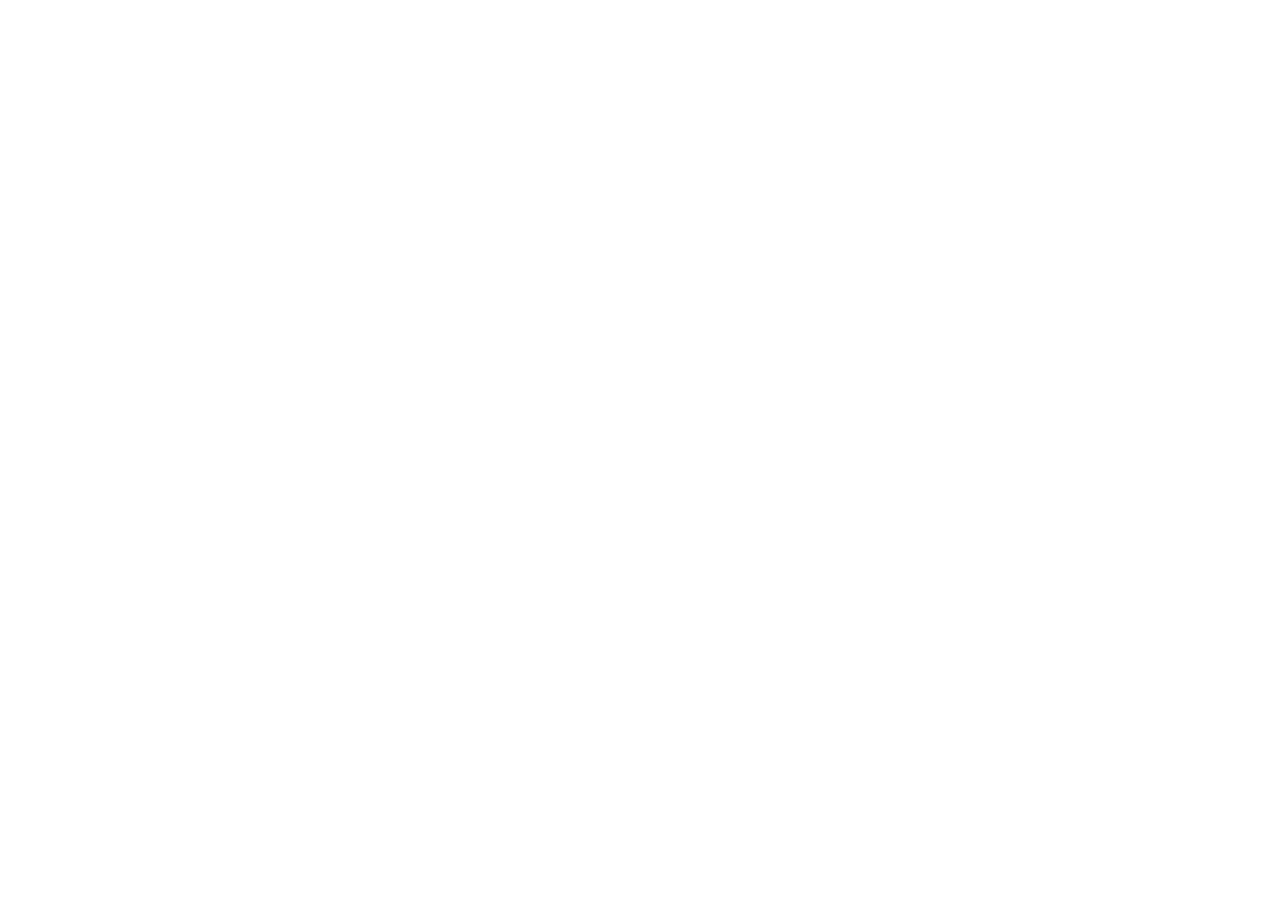
==== glocascioRaceHTML.html @ 315565ef "updates" ====
<!DOCTYPE html>

<html>

  <head>
    <link rel="stylesheet" type="text/css" href="https://raw.githubusercontent.com/glocascio/GLocascioRaceWebpage/master/glocascioRaceCSS.css"> 
    <title></title>
  </head>

  <body>

    <header>
    </header>

    <footer>
    </footer>

    <script type="text/javascript" src="https://github.com/glocascio/GLocascioRaceWebpage/blob/master/glocascioRaceJS.js"></script>
  </body>
</html>
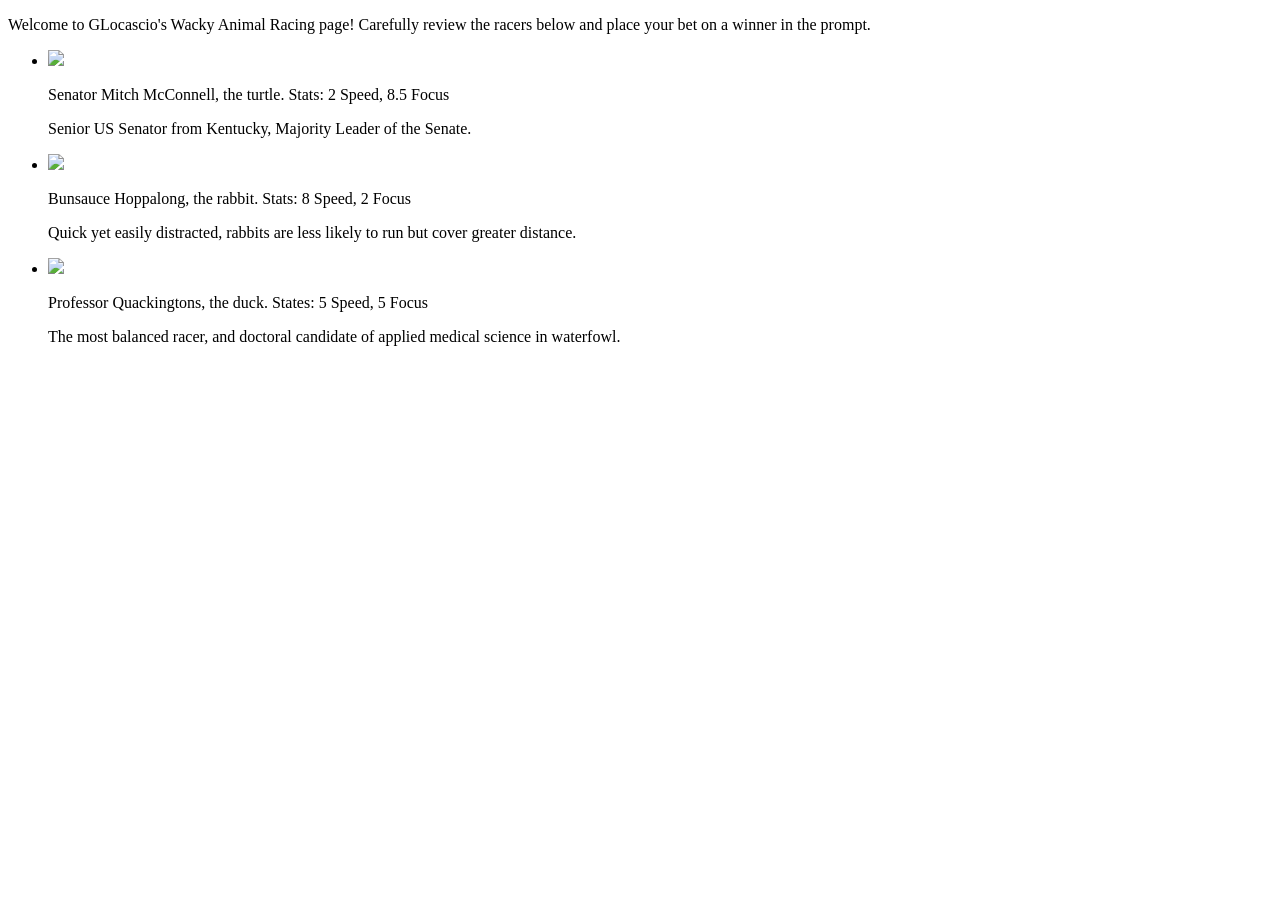
==== commit c9a21e33: "adding images" ====
--- a/glocascioRaceHTML.html
+++ b/glocascioRaceHTML.html
@@ -4,13 +4,36 @@
 
   <head>
     <link rel="stylesheet" type="text/css" href="https://raw.githubusercontent.com/glocascio/GLocascioRaceWebpage/master/glocascioRaceCSS.css"> 
-    <title></title>
+    <title><h1>Welcome to Wacky Animal Racing!</h1></title>
   </head>
 
   <body>
 
     <header>
+      <p>Welcome to GLocascio's Wacky Animal Racing page! Carefully review the racers below and place your bet on a winner in the prompt.</p>
     </header>
+
+    <ul>
+
+      <li>
+        <img src="https://speaker7.files.wordpress.com/2012/02/mitchmconnell.jpg">
+        <p>Senator Mitch McConnell, the turtle. Stats: 2 Speed, 8.5 Focus</p>
+        <p>Senior US Senator from Kentucky, Majority Leader of the Senate.</p>
+      </li>
+
+      <li>
+        <img src="http://www.mintlawvets.co.uk/images/Rabbit.jpg">
+        <p>Bunsauce Hoppalong, the rabbit. Stats: 8 Speed, 2 Focus</p>
+        <p>Quick yet easily distracted, rabbits are less likely to run but cover greater distance.</p>
+      </li>
+
+      <li>
+        <img src="http://kindersay.com/files/images/duck.png">
+        <p>Professor Quackingtons, the duck. States: 5 Speed, 5 Focus</p>
+        <p>The most balanced racer, and doctoral candidate of applied medical science in waterfowl.</p>
+      </li>
+
+    </ul>
 
     <footer>
     </footer>
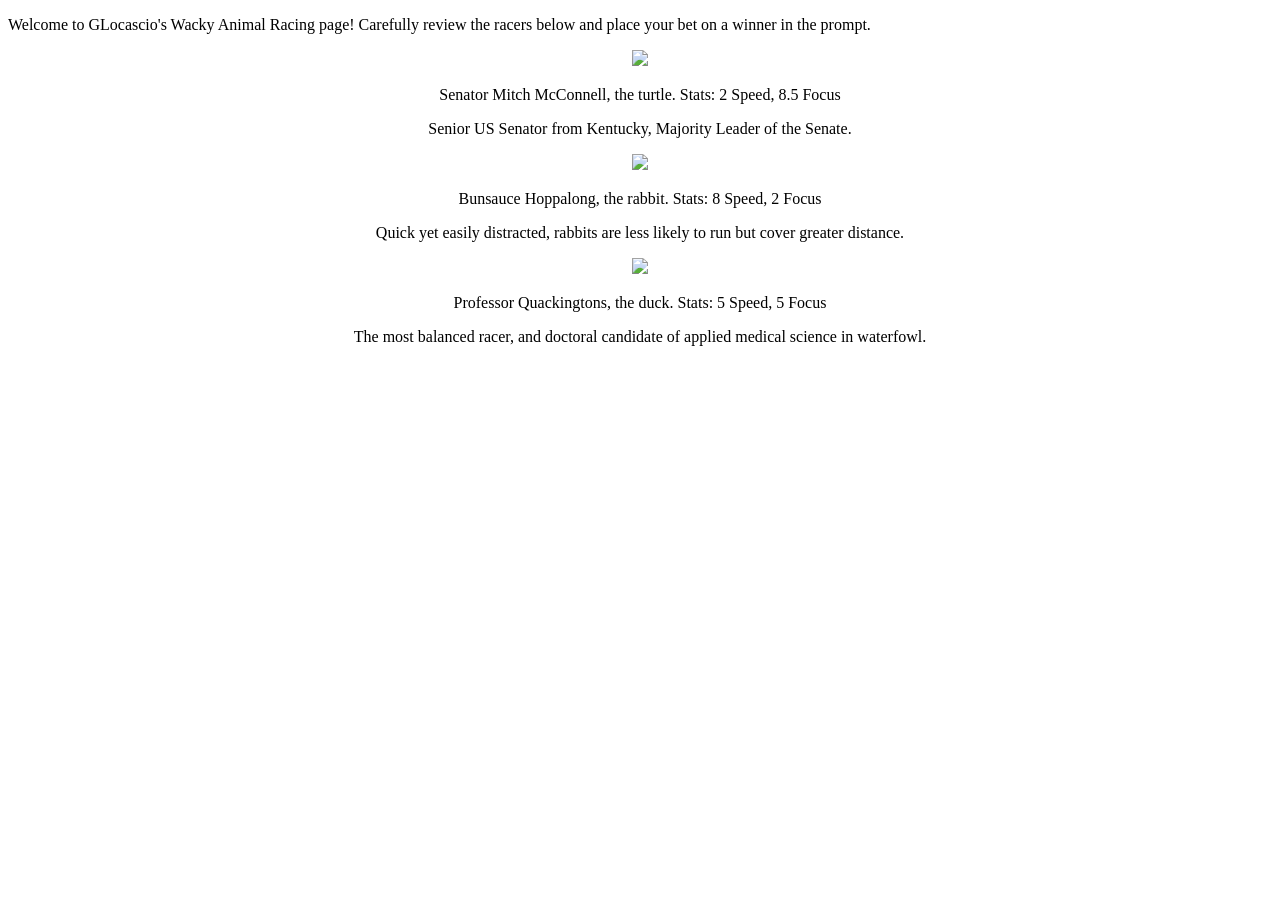
==== commit 2926fbdf: "files linked" ====
--- a/glocascioRaceHTML.html
+++ b/glocascioRaceHTML.html
@@ -3,7 +3,7 @@
 <html>
 
   <head>
-    <link rel="stylesheet" type="text/css" href="https://raw.githubusercontent.com/glocascio/GLocascioRaceWebpage/master/glocascioRaceCSS.css"> 
+    <link rel="stylesheet" type="text/css" href="glocascioRaceCSS.css"> 
     <title><h1>Welcome to Wacky Animal Racing!</h1></title>
   </head>
 
@@ -29,7 +29,7 @@
 
       <li>
         <img src="http://kindersay.com/files/images/duck.png">
-        <p>Professor Quackingtons, the duck. States: 5 Speed, 5 Focus</p>
+        <p>Professor Quackingtons, the duck. Stats: 5 Speed, 5 Focus</p>
         <p>The most balanced racer, and doctoral candidate of applied medical science in waterfowl.</p>
       </li>
 
@@ -38,6 +38,6 @@
     <footer>
     </footer>
 
-    <script type="text/javascript" src="https://github.com/glocascio/GLocascioRaceWebpage/blob/master/glocascioRaceJS.js"></script>
+    <script type="text/javascript" src="glocascioRaceJS.js"></script>
   </body>
 </html>
--- a/glocascioRaceCSS.css
+++ b/glocascioRaceCSS.css
@@ -0,0 +1,6 @@
+ul {
+  margin: 0;
+  padding: 0;
+  display: inline;
+  text-align: center;
+}
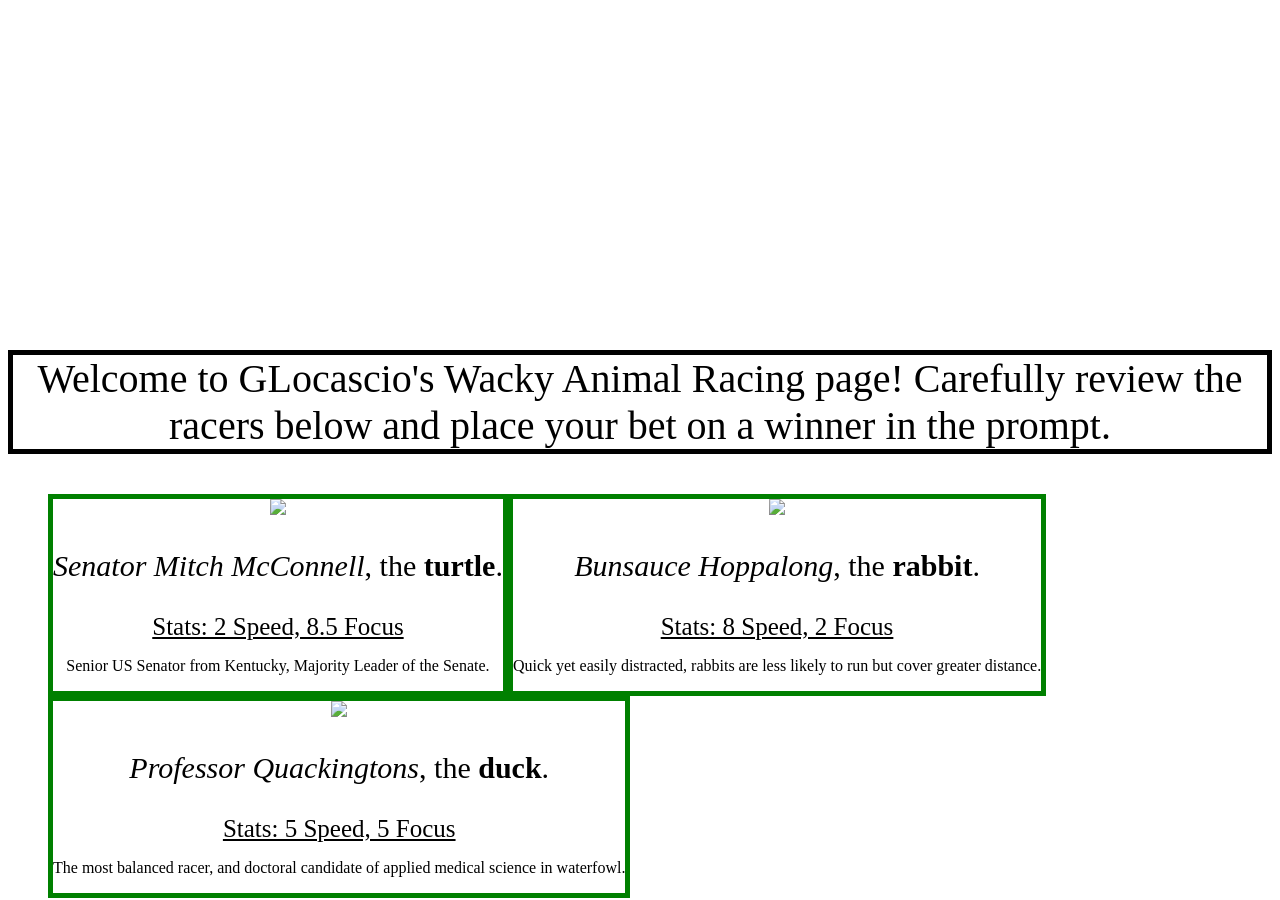
==== commit add9ca84: "final edits" ====
--- a/glocascioRaceHTML.html
+++ b/glocascioRaceHTML.html
@@ -4,32 +4,35 @@
 
   <head>
     <link rel="stylesheet" type="text/css" href="glocascioRaceCSS.css"> 
-    <title><h1>Welcome to Wacky Animal Racing!</h1></title>
+    <h1><title>Welcome to Wacky Animal Racing!</title></h1>
   </head>
 
   <body>
 
     <header>
-      <p>Welcome to GLocascio's Wacky Animal Racing page! Carefully review the racers below and place your bet on a winner in the prompt.</p>
+      <p id="welcome">Welcome to GLocascio's Wacky Animal Racing page! Carefully review the racers below and place your bet on a winner in the prompt.</p>
     </header>
 
     <ul>
 
       <li>
         <img src="https://speaker7.files.wordpress.com/2012/02/mitchmconnell.jpg">
-        <p>Senator Mitch McConnell, the turtle. Stats: 2 Speed, 8.5 Focus</p>
+        <p class="animalName"><em>Senator Mitch McConnell</em>, the <b>turtle</b>.</p>
+        <p><span>Stats: 2 Speed, 8.5 Focus</span></p>
         <p>Senior US Senator from Kentucky, Majority Leader of the Senate.</p>
       </li>
 
       <li>
         <img src="http://www.mintlawvets.co.uk/images/Rabbit.jpg">
-        <p>Bunsauce Hoppalong, the rabbit. Stats: 8 Speed, 2 Focus</p>
+        <p class="animalName"><em>Bunsauce Hoppalong</em>, the <b>rabbit</b>.</p>
+        <p><span>Stats: 8 Speed, 2 Focus</span></p>
         <p>Quick yet easily distracted, rabbits are less likely to run but cover greater distance.</p>
       </li>
 
       <li>
         <img src="http://kindersay.com/files/images/duck.png">
-        <p>Professor Quackingtons, the duck. Stats: 5 Speed, 5 Focus</p>
+        <p class="animalName"><em>Professor Quackingtons</em>, the <b>duck</b>.</p> 
+        <p><span>Stats: 5 Speed, 5 Focus</span></p>
         <p>The most balanced racer, and doctoral candidate of applied medical science in waterfowl.</p>
       </li>
 
@@ -38,6 +41,19 @@
     <footer>
     </footer>
 
-    <script type="text/javascript" src="glocascioRaceJS.js"></script>
+  <script type="text/javascript">
+    function downloadJSAtOnload() {
+    var element = document.createElement("script");
+    element.src = "glocascioRaceJS.js";
+    document.body.appendChild(element);
+    }
+    if (window.addEventListener)
+    window.addEventListener("load", downloadJSAtOnload, false);
+    else if (window.attachEvent)
+    window.attachEvent("onload", downloadJSAtOnload);
+    else window.onload = downloadJSAtOnload;
+  </script>
+
   </body>
+
 </html>
--- a/glocascioRaceCSS.css
+++ b/glocascioRaceCSS.css
@@ -1,6 +1,34 @@
-ul {
+ul li {
   margin: 0;
   padding: 0;
+  float: left;
   display: inline;
   text-align: center;
+  border: 5px solid green;
+  vertical-align: middle;
+}
+
+#welcome {
+  border: 5px solid black;
+  text-align: center;
+  margin-top: 350px;
+  font-size: 40px;
+  font-family: impact;
+}
+
+span {
+  text-decoration: underline;
+  font-size: 25px;
+}
+
+body {
+  background-image: url("http://www.dan-dare.org/Dan%20FRD/WackyRacesWallpaper1024.gif");
+}
+
+header, ul, li {
+  background-color: white;
+}
+
+.animalName {
+  font-size: 30px;
 }
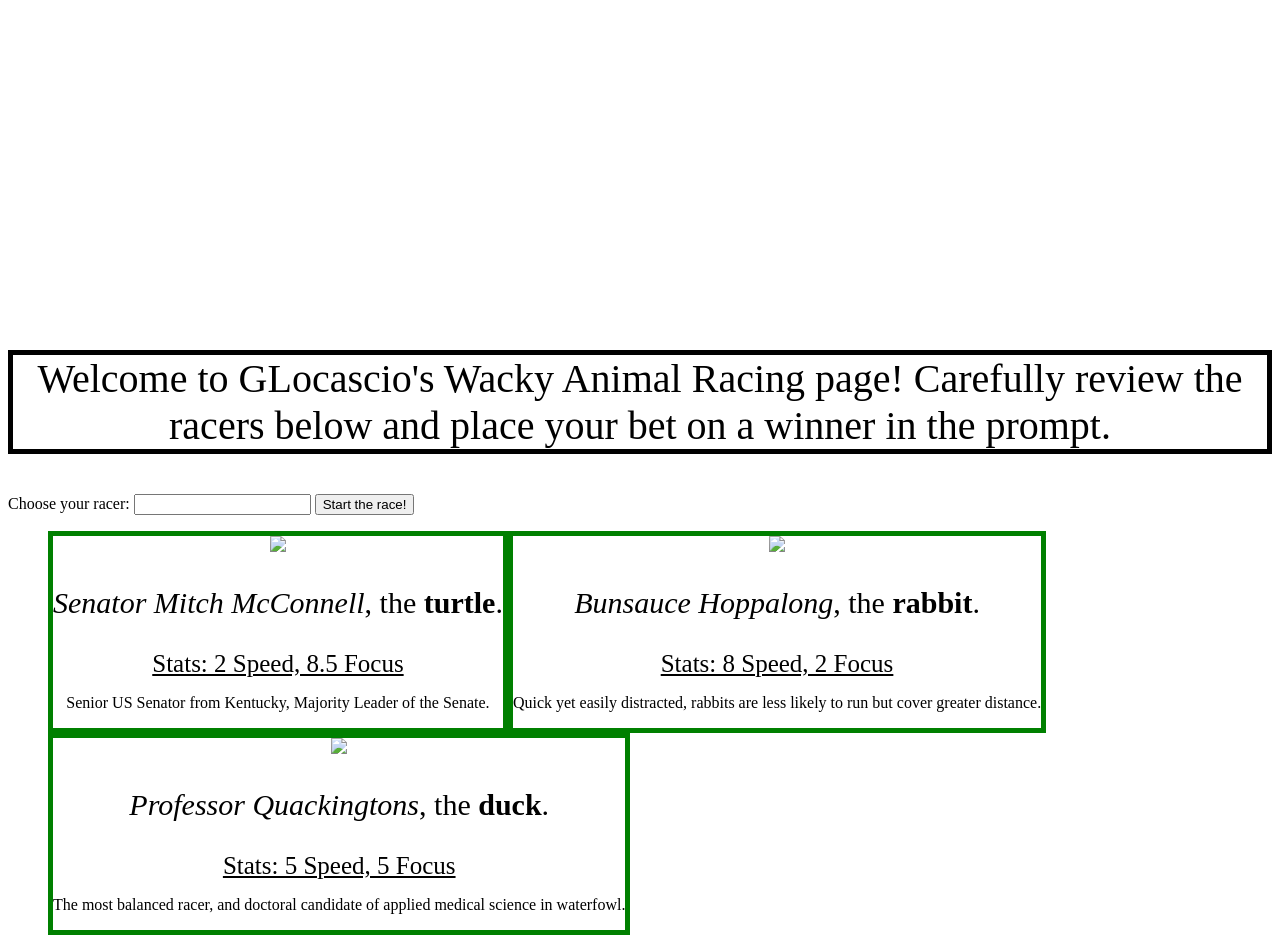
==== commit 94d838b2: "adding js" ====
--- a/glocascioRaceHTML.html
+++ b/glocascioRaceHTML.html
@@ -13,23 +13,29 @@
       <p id="welcome">Welcome to GLocascio's Wacky Animal Racing page! Carefully review the racers below and place your bet on a winner in the prompt.</p>
     </header>
 
+    <section>
+      Choose your racer:
+      <input type='text' id='pick'>
+      <button id="startRace">Start the race!</button>
+    </section>
+
     <ul>
 
-      <li>
+      <li class="contestant" id="turtle">
         <img src="https://speaker7.files.wordpress.com/2012/02/mitchmconnell.jpg">
         <p class="animalName"><em>Senator Mitch McConnell</em>, the <b>turtle</b>.</p>
         <p><span>Stats: 2 Speed, 8.5 Focus</span></p>
         <p>Senior US Senator from Kentucky, Majority Leader of the Senate.</p>
       </li>
 
-      <li>
+      <li class="contestant" id="rabbit">
         <img src="http://www.mintlawvets.co.uk/images/Rabbit.jpg">
         <p class="animalName"><em>Bunsauce Hoppalong</em>, the <b>rabbit</b>.</p>
         <p><span>Stats: 8 Speed, 2 Focus</span></p>
         <p>Quick yet easily distracted, rabbits are less likely to run but cover greater distance.</p>
       </li>
 
-      <li>
+      <li class="contestant" id="duck">
         <img src="http://kindersay.com/files/images/duck.png">
         <p class="animalName"><em>Professor Quackingtons</em>, the <b>duck</b>.</p> 
         <p><span>Stats: 5 Speed, 5 Focus</span></p>
@@ -40,6 +46,8 @@
 
     <footer>
     </footer>
+
+  <script src="https://ajax.googleapis.com/ajax/libs/jquery/2.1.3/jquery.min.js"></script>
 
   <script type="text/javascript">
     function downloadJSAtOnload() {
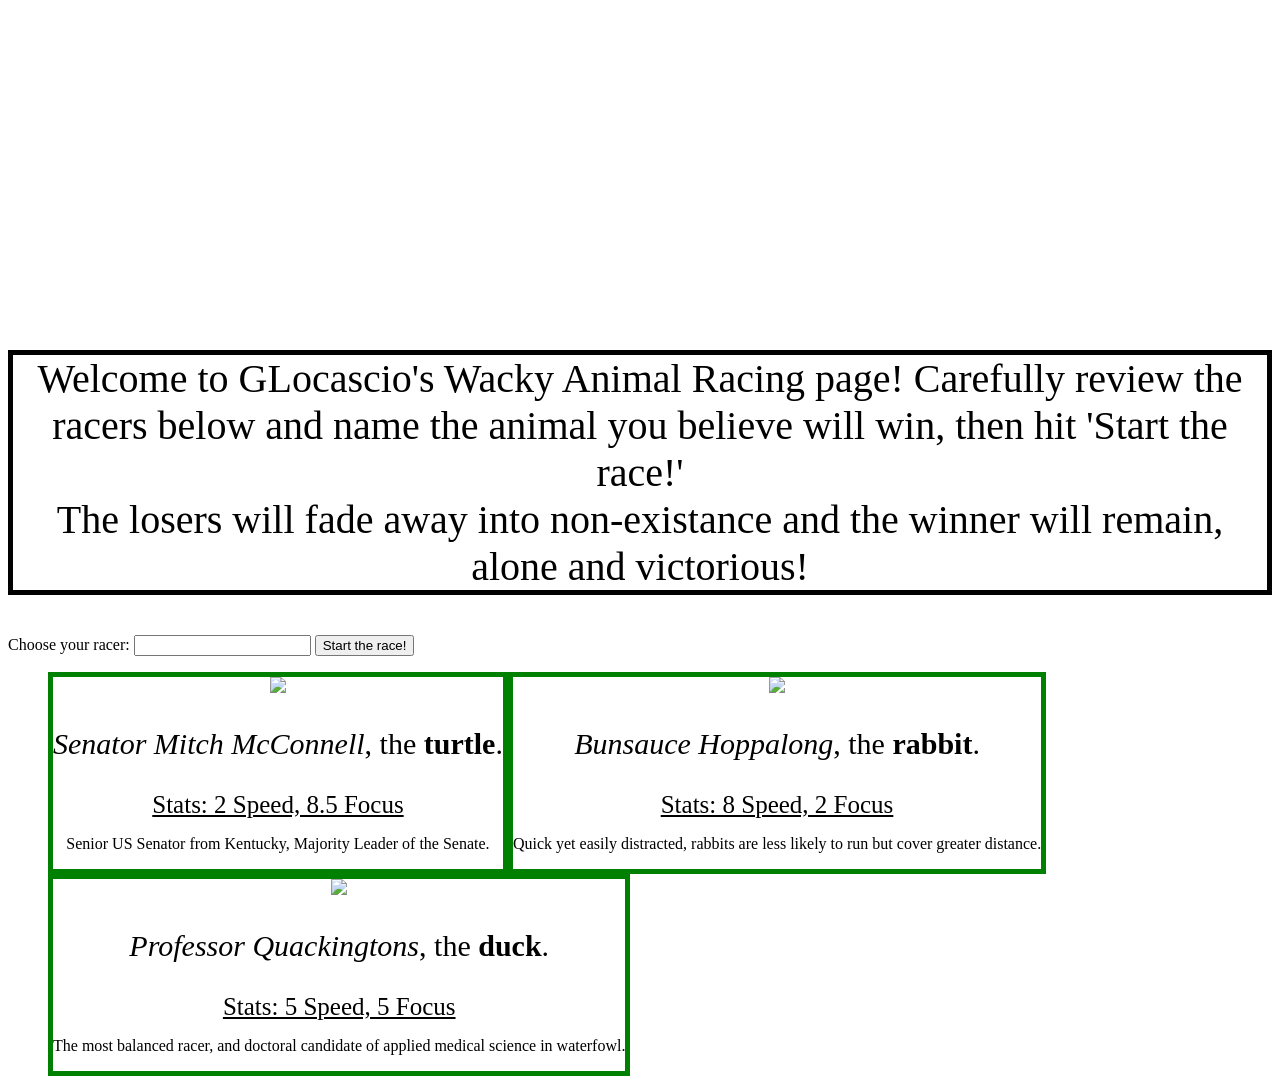
==== commit 76039720: "JQ JQ" ====
--- a/glocascioRaceHTML.html
+++ b/glocascioRaceHTML.html
@@ -10,7 +10,7 @@
   <body>
 
     <header>
-      <p id="welcome">Welcome to GLocascio's Wacky Animal Racing page! Carefully review the racers below and place your bet on a winner in the prompt.</p>
+      <p id="welcome">Welcome to GLocascio's Wacky Animal Racing page! Carefully review the racers below and name the animal you believe will win, then hit 'Start the race!'<br>The losers will fade away into non-existance and the winner will remain, alone and victorious!</p>
     </header>
 
     <section>
@@ -21,21 +21,21 @@
 
     <ul>
 
-      <li class="contestant" id="turtle">
+      <li class="racer" id="turtle">
         <img src="https://speaker7.files.wordpress.com/2012/02/mitchmconnell.jpg">
         <p class="animalName"><em>Senator Mitch McConnell</em>, the <b>turtle</b>.</p>
         <p><span>Stats: 2 Speed, 8.5 Focus</span></p>
         <p>Senior US Senator from Kentucky, Majority Leader of the Senate.</p>
       </li>
 
-      <li class="contestant" id="rabbit">
+      <li class="racer" id="rabbit">
         <img src="http://www.mintlawvets.co.uk/images/Rabbit.jpg">
         <p class="animalName"><em>Bunsauce Hoppalong</em>, the <b>rabbit</b>.</p>
         <p><span>Stats: 8 Speed, 2 Focus</span></p>
         <p>Quick yet easily distracted, rabbits are less likely to run but cover greater distance.</p>
       </li>
 
-      <li class="contestant" id="duck">
+      <li class="racer" id="duck">
         <img src="http://kindersay.com/files/images/duck.png">
         <p class="animalName"><em>Professor Quackingtons</em>, the <b>duck</b>.</p> 
         <p><span>Stats: 5 Speed, 5 Focus</span></p>
@@ -49,18 +49,7 @@
 
   <script src="https://ajax.googleapis.com/ajax/libs/jquery/2.1.3/jquery.min.js"></script>
 
-  <script type="text/javascript">
-    function downloadJSAtOnload() {
-    var element = document.createElement("script");
-    element.src = "glocascioRaceJS.js";
-    document.body.appendChild(element);
-    }
-    if (window.addEventListener)
-    window.addEventListener("load", downloadJSAtOnload, false);
-    else if (window.attachEvent)
-    window.attachEvent("onload", downloadJSAtOnload);
-    else window.onload = downloadJSAtOnload;
-  </script>
+  <script type="text/javascript" src="glocascioRaceJS.js"></script>
 
   </body>
 
--- a/glocascioRaceCSS.css
+++ b/glocascioRaceCSS.css
@@ -31,4 +31,8 @@
 
 .animalName {
   font-size: 30px;
+}
+
+.winner {
+  
 }
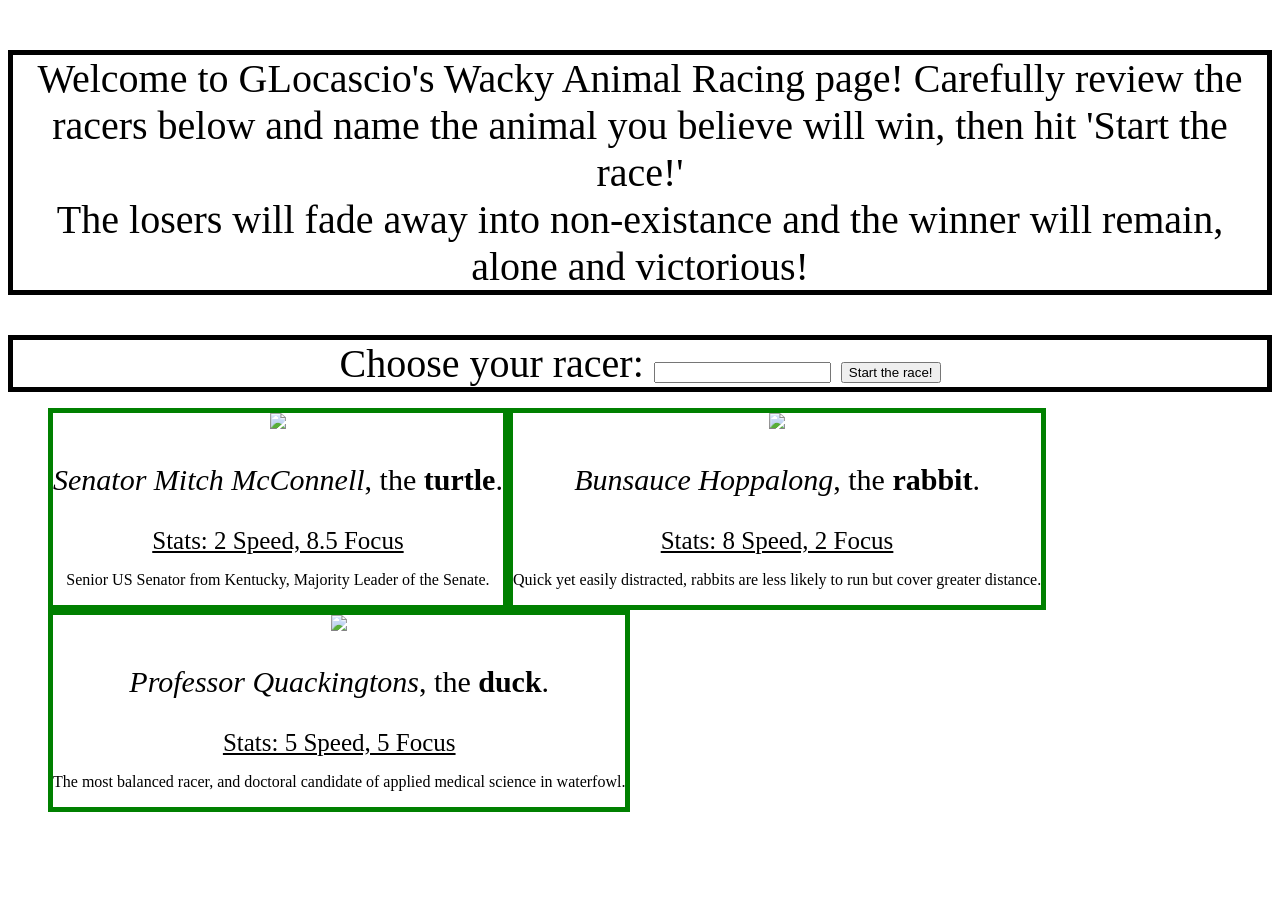
==== commit 5e052068: "class changes" ====
--- a/glocascioRaceHTML.html
+++ b/glocascioRaceHTML.html
@@ -13,7 +13,7 @@
       <p id="welcome">Welcome to GLocascio's Wacky Animal Racing page! Carefully review the racers below and name the animal you believe will win, then hit 'Start the race!'<br>The losers will fade away into non-existance and the winner will remain, alone and victorious!</p>
     </header>
 
-    <section>
+    <section id='goButton'>
       Choose your racer:
       <input type='text' id='pick'>
       <button id="startRace">Start the race!</button>
--- a/glocascioRaceCSS.css
+++ b/glocascioRaceCSS.css
@@ -1,9 +1,9 @@
 ul li {
-  margin: 0;
+  margin: 0 auto;
   padding: 0;
+  text-align: center;
   float: left;
   display: inline;
-  text-align: center;
   border: 5px solid green;
   vertical-align: middle;
 }
@@ -11,9 +11,16 @@
 #welcome {
   border: 5px solid black;
   text-align: center;
-  margin-top: 350px;
+  margin-top: 50px;
   font-size: 40px;
   font-family: impact;
+}
+
+#goButton {
+  font-size: 40px;
+  background-color: white;
+  border: 5px solid black;
+  text-align: center;
 }
 
 span {
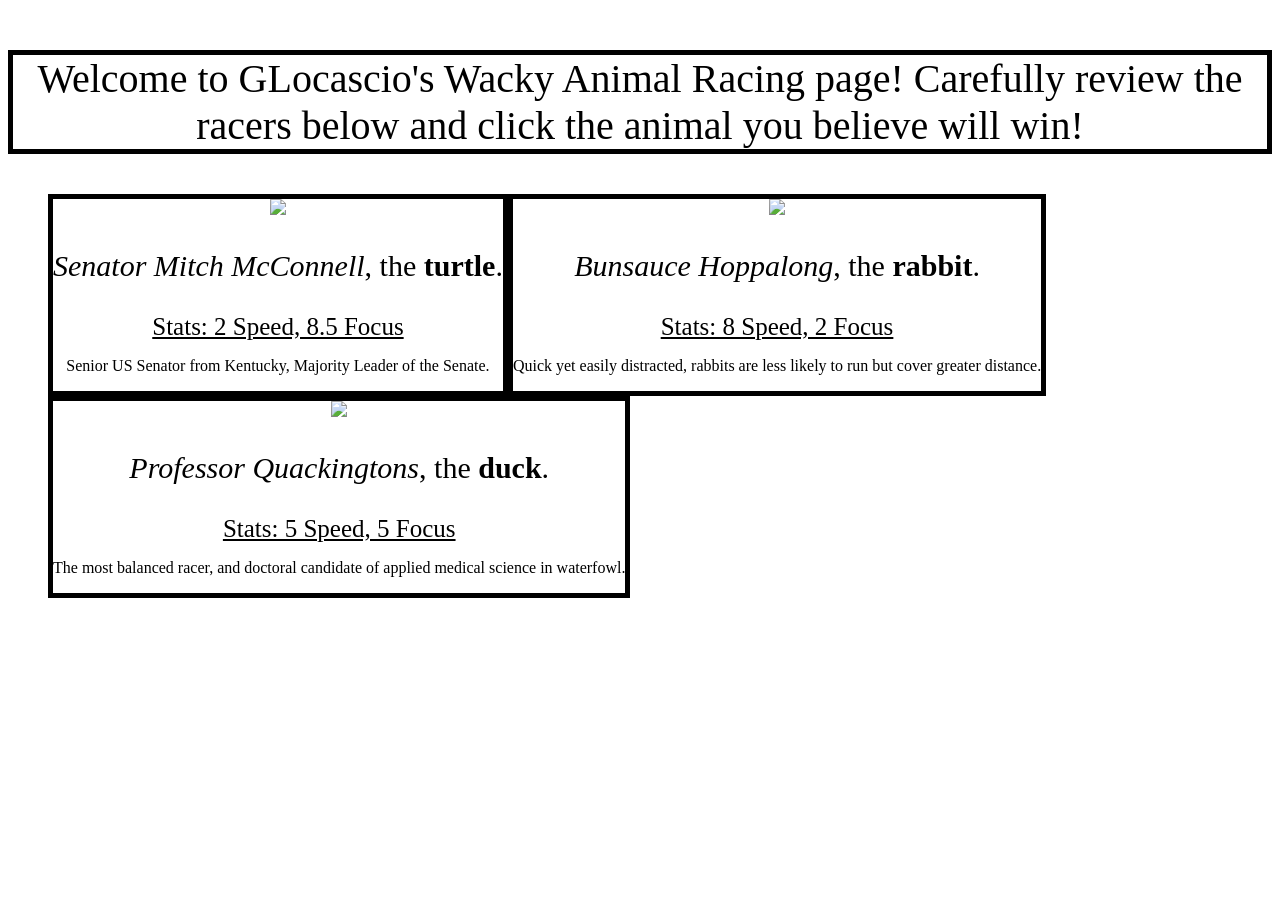
==== commit b8418685: "removing button" ====
--- a/glocascioRaceHTML.html
+++ b/glocascioRaceHTML.html
@@ -10,14 +10,8 @@
   <body>
 
     <header>
-      <p id="welcome">Welcome to GLocascio's Wacky Animal Racing page! Carefully review the racers below and name the animal you believe will win, then hit 'Start the race!'<br>The losers will fade away into non-existance and the winner will remain, alone and victorious!</p>
+      <p id="welcome">Welcome to GLocascio's Wacky Animal Racing page! Carefully review the racers below and click the animal you believe will win!</p>
     </header>
-
-    <section id='goButton'>
-      Choose your racer:
-      <input type='text' id='pick'>
-      <button id="startRace">Start the race!</button>
-    </section>
 
     <ul>
 
--- a/glocascioRaceCSS.css
+++ b/glocascioRaceCSS.css
@@ -1,10 +1,11 @@
 ul li {
-  margin: 0 auto;
+  margin-left: auto;
+  margin-right: auto;
   padding: 0;
   text-align: center;
   float: left;
-  display: inline;
-  border: 5px solid green;
+  display: inline-block;
+  border: 5px solid black;
   vertical-align: middle;
 }
 
@@ -26,6 +27,7 @@
 span {
   text-decoration: underline;
   font-size: 25px;
+  text-align: center;
 }
 
 body {
@@ -40,6 +42,15 @@
   font-size: 30px;
 }
 
-.winner {
-  
+.winningBet {
+  border: 20px solid green;
+}
+
+.losingBet {
+  border: 20px solid red;
+}
+
+#winnerConfirm {
+  font-size: 40px;
+  text-decoration: underline;
 }
